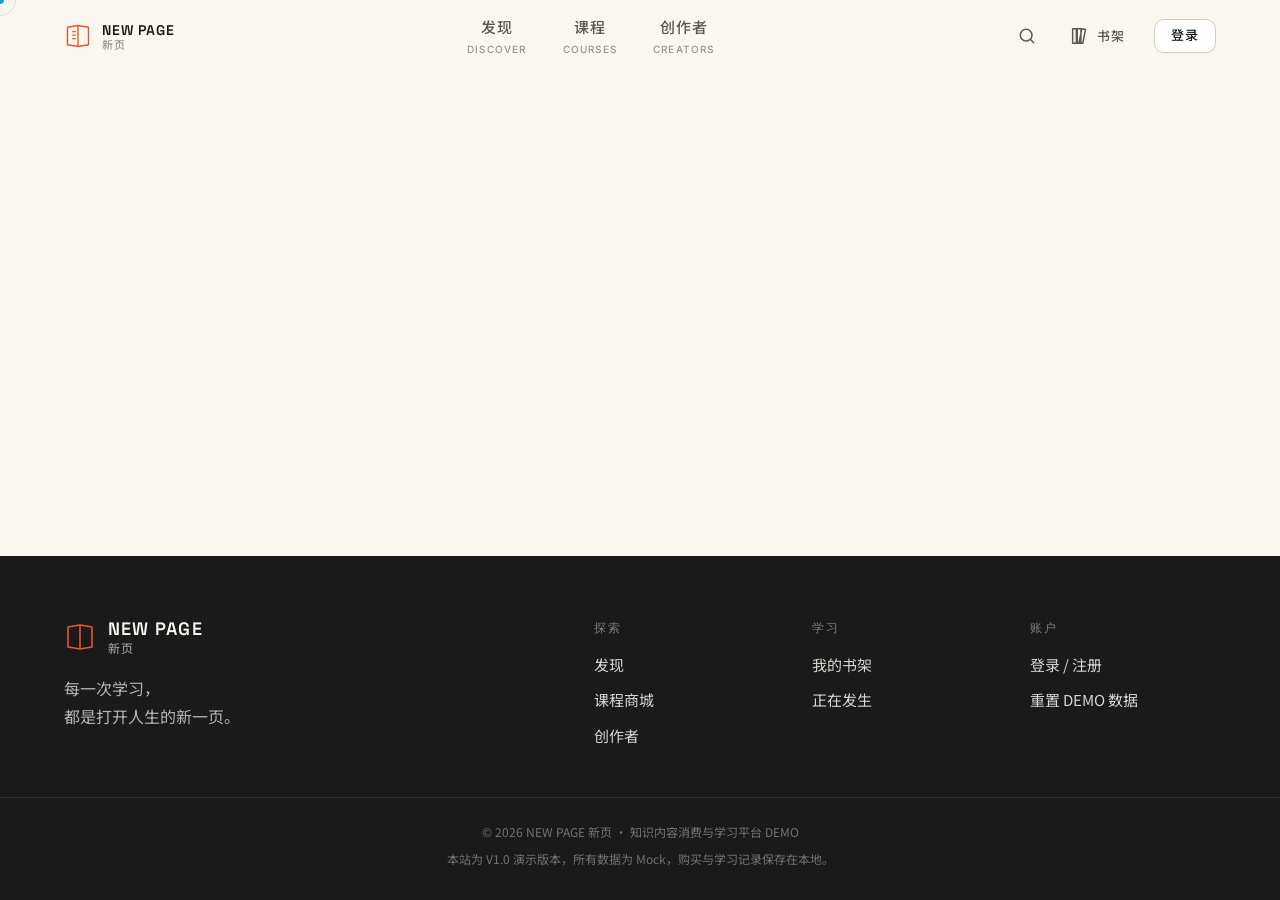
==== index.html @ 21d62ba4 "feat: NEW PAGE 新页 Web DEMO V1.0 新一代知识内容消费与学习平台 DEMO。原生 HTML5 + CSS3 + JS ES6+，无框架无后端。  - 7 个核心页面：首页/" ====
<!doctype html>
<html lang="zh-CN">
<head>
  <meta charset="UTF-8" />
  <meta name="viewport" content="width=device-width, initial-scale=1, viewport-fit=cover" />
  <meta name="theme-color" content="#FAF7F1" />
  <meta name="description" content="NEW PAGE 新页 — 新一代知识内容消费与学习平台。每一次学习，都是打开人生的新一页。" />
  <link rel="icon" href="data:image/svg+xml,%3Csvg xmlns='http://www.w3.org/2000/svg' viewBox='0 0 32 32'%3E%3Crect width='32' height='32' rx='7' fill='%23FAF7F1'/%3E%3Cpath d='M6 8 L16 6 L26 8 L26 24 L16 26 L6 24 Z' fill='none' stroke='%23E8552B' stroke-width='1.8' stroke-linejoin='round'/%3E%3Cpath d='M16 6 L16 26' stroke='%23E8552B' stroke-width='1.8'/%3E%3C/svg%3E" />
  <title>NEW PAGE 新页</title>

  <!-- 字体预连接 + 加载 -->
  <link rel="preconnect" href="https://fonts.googleapis.com" />
  <link rel="preconnect" href="https://fonts.gstatic.com" crossorigin />
  <link rel="preconnect" href="https://fonts.gstatic.com" crossorigin />
  <link href="https://fonts.googleapis.com/css2?family=Inter:wght@400;500;600;700&family=Noto+Sans+SC:wght@400;500;600;700&family=Space+Grotesk:wght@500;600;700&display=swap" rel="stylesheet" />

  <!-- 主样式 -->
  <link rel="stylesheet" href="styles/main.css" />
</head>
<body>
  <div id="app">
    <!-- 顶栏（Header 含导航 + 搜索 + 登录）由 Header 组件挂载 -->
    <header id="site-header" data-component="header"></header>

    <!-- 主视图容器：路由切换在此发生 -->
    <main id="view" class="view"></main>

    <!-- 页脚由 Footer 组件挂载 -->
    <footer id="site-footer" data-component="footer"></footer>

    <!-- 定制光标层（桌面端核心交互区） -->
    <div class="custom-cursor" data-component="cursor" aria-hidden="true"></div>

    <!-- Toast 浮层 -->
    <div class="toast-stack" data-component="toast-stack" aria-live="polite"></div>

    <!-- 页面转场 overlay -->
    <div class="page-transition-overlay" data-component="page-transition" aria-hidden="true"></div>
  </div>

  <!-- 主入口（ES Module） -->
  <script type="module" src="scripts/app/main.js"></script>
</body>
</html>
---- styles/main.css ----
/* ============================================================
   main.css — 顶层 @import 聚合
   顺序：tokens → base → components → pages
   ============================================================ */

/* —— 设计令牌 —— */
@import 'tokens/_variables.css';

/* —— 全局基础 —— */
@import 'base/_reset.css';
@import 'base/_base.css';
@import 'base/_utilities.css';
@import 'base/_image.css';

/* —— 组件样式 —— */
@import 'components/button.css';
@import 'components/badge.css';
@import 'components/tag.css';
@import 'components/avatar.css';
@import 'components/chapter-number.css';
@import 'components/progress-bar.css';
@import 'components/skeleton.css';
@import 'components/header.css';
@import 'components/navigation.css';
@import 'components/searchbar.css';
@import 'components/footer.css';
@import 'components/hero-banner.css';
@import 'components/course-card.css';
@import 'components/creator-card.css';
@import 'components/breadcrumb.css';
@import 'components/tabs.css';
@import 'components/dropdown.css';
@import 'components/accordion.css';
@import 'components/pagination.css';
@import 'components/empty-state.css';
@import 'components/modal.css';
@import 'components/toast.css';
@import 'components/cursor.css';
@import 'components/page-transition.css';
@import 'components/quantity-stepper.css';
@import 'components/video-player.css';
@import 'components/intro.css';

/* —— 页面样式 —— */
@import 'pages/home.css';
@import 'pages/discover.css';
@import 'pages/course-detail.css';
@import 'pages/checkout.css';
@import 'pages/bookshelf.css';
@import 'pages/learning.css';
@import 'pages/login.css';
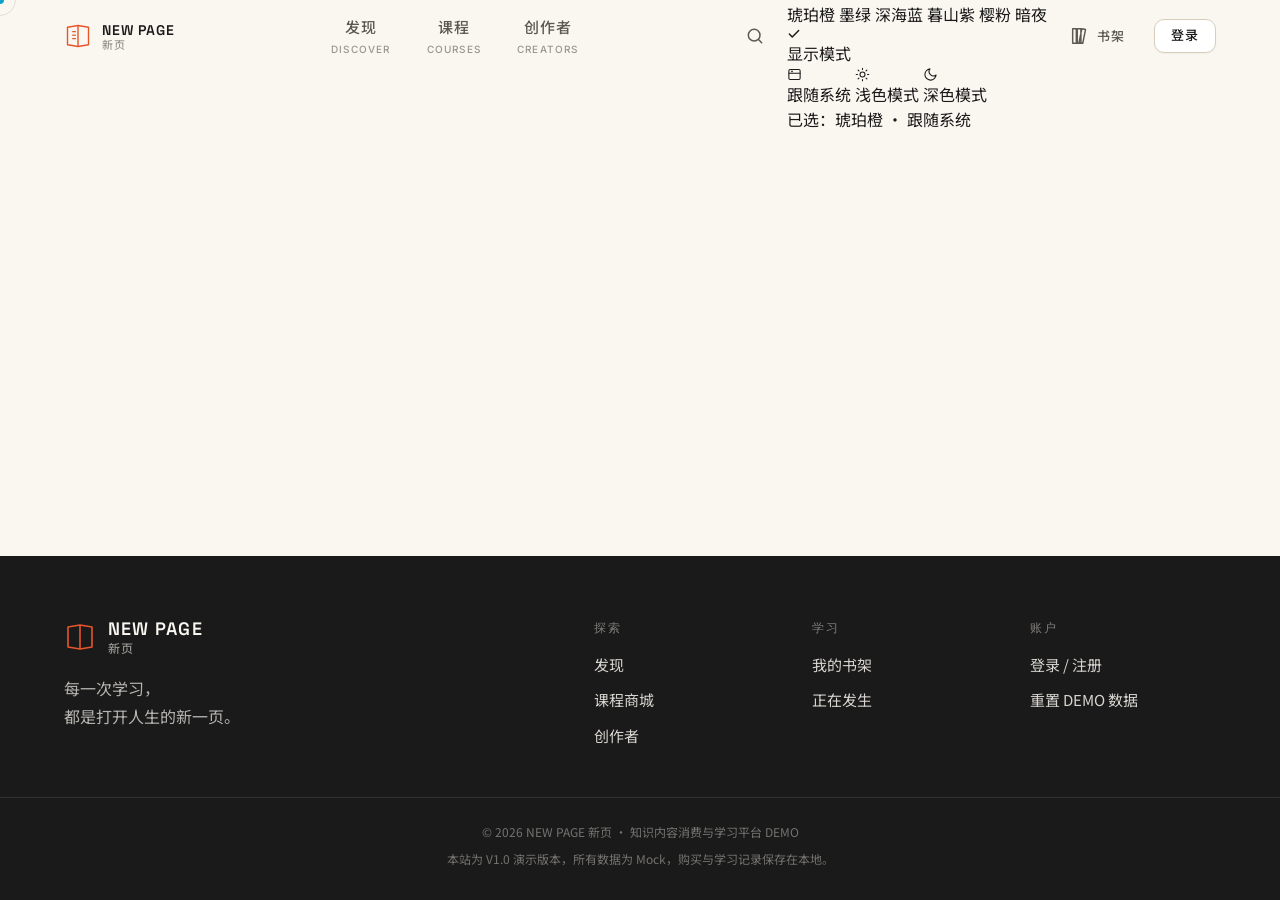
==== commit 64deb00e: "feat: add theme palette switcher (6 palettes + 3 display modes) - 6 palettes: amber / forest / ocean" ====
--- a/index.html
+++ b/index.html
@@ -2,6 +2,7 @@
 <html lang="zh-CN">
 <head>
   <meta charset="UTF-8" />
+  <base href="/" />
   <meta name="viewport" content="width=device-width, initial-scale=1, viewport-fit=cover" />
   <meta name="theme-color" content="#FAF7F1" />
   <meta name="description" content="NEW PAGE 新页 — 新一代知识内容消费与学习平台。每一次学习，都是打开人生的新一页。" />
@@ -16,6 +17,39 @@
 
   <!-- 主样式 -->
   <link rel="stylesheet" href="styles/main.css" />
+
+  <!-- 防止主题闪烁（FART prevention）：在 CSS 解析后、主 JS 执行前就把 data 属性设好 -->
+  <script>
+  (function () {
+    try {
+      var LS_KEY = 'newpage:theme';
+      var DEFAULT_PALETTE = 'amber';
+      var DEFAULT_MODE = 'auto';
+      var palette = DEFAULT_PALETTE;
+      var mode = DEFAULT_MODE;
+      var raw = localStorage.getItem(LS_KEY);
+      if (raw) {
+        try {
+          var saved = JSON.parse(raw);
+          if (saved && typeof saved === 'object') {
+            if (typeof saved.palette === 'string' && saved.palette.length) palette = saved.palette;
+            if (typeof saved.mode    === 'string' && saved.mode.length)    mode    = saved.mode;
+          }
+        } catch (_) {}
+      }
+      var applied = (mode === 'dark') ? 'dark'
+                  : (mode === 'light') ? 'light'
+                  : (window.matchMedia && window.matchMedia('(prefers-color-scheme: dark)').matches) ? 'dark' : 'light';
+      var html = document.documentElement;
+      html.setAttribute('data-palette', palette);
+      html.setAttribute('data-theme',   applied);
+      // 同步 theme-color 到浏览器顶栏
+      var brandBg = applied === 'dark' ? '#16130F' : '#FAF7F1';
+      var tc = document.querySelector('meta[name="theme-color"]');
+      if (tc) tc.setAttribute('content', brandBg);
+    } catch (_) {}
+  })();
+  </script>
 </head>
 <body>
   <div id="app">
